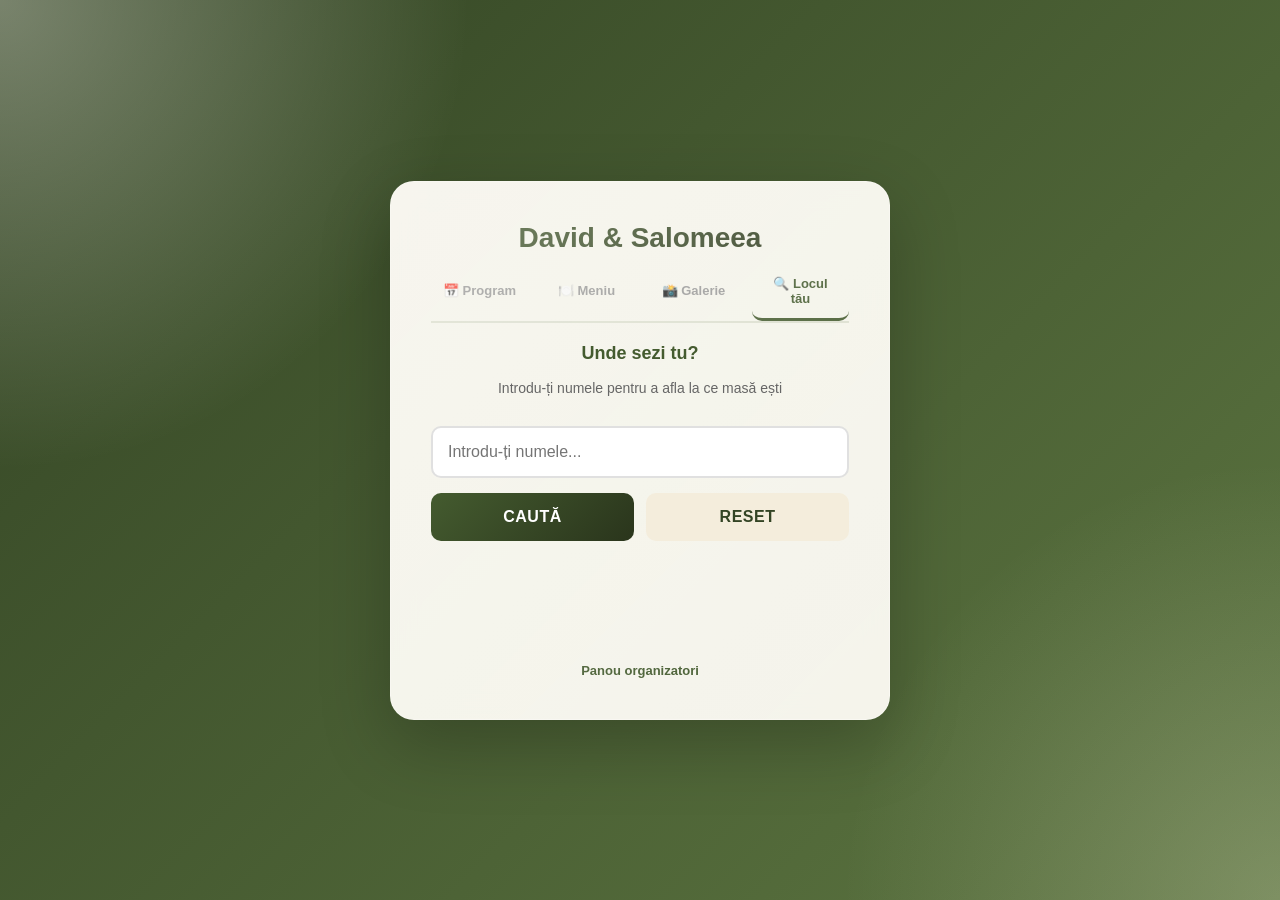
==== index.html @ e940cf48 "first commit" ====
<!DOCTYPE html>
<html lang="ro">
<head>
    <meta charset="UTF-8">
    <meta name="viewport" content="width=device-width, initial-scale=1.0">
    <title>Găsește-ți masa - Nunta</title>
    <link rel="stylesheet" href="style.css">
</head>
<body>
    <div class="container">
        <h1>David & Salomeea</h1>
        
        <div class="main-tabs">
            <div class="main-tabs__header">
                <button type="button" class="main-tab-button" data-tab="program">
                    <span>📅 Program</span>
                </button>
                <button type="button" class="main-tab-button" data-tab="menu">
                    <span>🍽️ Meniu</span>
                </button>
                <button type="button" class="main-tab-button" data-tab="gallery">
                    <span>📸 Galerie</span>
                </button>
                <button type="button" class="main-tab-button is-active" data-tab="search">
                    <span>🔍 Locul tău</span>
                </button>
            </div>

            <div class="main-tabs__content">
                <!-- Tab: Program -->
                <div class="main-tab-pane" data-tab="program">
                    <h2>📅 Programul Serii</h2>
                    <div id="programContent"></div>
                </div>

                <!-- Tab: Meniu -->
                <div class="main-tab-pane" data-tab="menu">
                    <h2>🍽️ Meniul Nuntii</h2>
                    <div id="menuContent"></div>
                </div>

                <!-- Tab: Gallery -->
                <div class="main-tab-pane" data-tab="gallery">
                    <h2>📸 Album foto partajat</h2>
                    
                    <!-- Google Photos Section -->
                    <div class="google-photos-section">
                        <h3 class="google-photos-section__title">📤 Deschide albumul</h3>
                        <p class="google-photos-section__text">Albumul este pe Google Photos. Din site îl poți deschide rapid, fără embed sau backend.</p>
                        
                        <div class="google-photos-buttons">
                            <a 
                                href="https://photos.app.goo.gl/R1BEM7ZYHjm3jUN48" 
                                target="_blank" 
                                rel="noopener noreferrer"
                                class="google-photos-link-btn"
                            >
                                🔗 Deschide Albumul
                            </a>
                        </div>
                        
                        <p class="google-photos-section__hint">
                            Google Photos nu permite embed fiabil în toate browserele, așa că deschiderea directă e varianta stabilă.
                        </p>
                    </div>

                    <!-- Filters (optional) -->
                    <div class="gallery-categories" style="display: none;">
                        <button type="button" class="gallery-cat-button is-active" data-category="all">
                            Toate (0)
                        </button>
                        <button type="button" class="gallery-cat-button" data-category="pregătiri">
                            Pregătiri (0)
                        </button>
                        <button type="button" class="gallery-cat-button" data-category="ceremonie">
                            Ceremonie (0)
                        </button>
                        <button type="button" class="gallery-cat-button" data-category="petrecere">
                            Petrecere (0)
                        </button>
                        <button type="button" class="gallery-cat-button" data-category="detalii">
                            Detalii (0)
                        </button>
                    </div>

                    <!-- Gallery Grid (optional) -->
                    <div class="gallery-grid" id="galleryGrid" style="display: none;"></div>
                </div>

                <!-- Tab: Search -->
                <div class="main-tab-pane is-active" data-tab="search">
                    <h2>Unde sezi tu?</h2>
                    <p class="subtitle">Introdu-ți numele pentru a afla la ce masă ești</p>

                    <div class="search-box">
                        <input 
                            type="text" 
                            id="nameInput" 
                            placeholder="Introdu-ți numele..."
                            autocomplete="off"
                        >
                        <div class="search-actions">
                            <button type="button" id="searchButton">Caută</button>
                            <button type="button" id="resetButton" class="secondary">Reset</button>
                        </div>
                        <div class="suggestions" id="suggestions" aria-live="polite"></div>
                    </div>

                    <div class="result" id="result"></div>
                </div>
            </div>
        </div>

        <div class="page-link-row">
            <a class="page-link" href="organizers.html">Panou organizatori</a>
        </div>
    </div>

    <!-- Lightbox Modal -->
    <div class="lightbox" id="lightbox">
        <div class="lightbox__overlay" id="lightboxOverlay"></div>
        <div class="lightbox__content">
            <button type="button" class="lightbox__close" id="lightboxClose">✕</button>
            <button type="button" class="lightbox__nav lightbox__nav--prev" id="lightboxPrev">❮</button>
            <img class="lightbox__image" id="lightboxImage" src="" alt="Imagine galerie">
            <button type="button" class="lightbox__nav lightbox__nav--next" id="lightboxNext">❯</button>
            <div class="lightbox__caption" id="lightboxCaption"></div>
        </div>
    </div>

    <script src="data.js"></script>
    <script src="script.js"></script>
</body>
</html>
---- style.css ----
* {
    margin: 0;
    padding: 0;
    box-sizing: border-box;
}

:root {
    --olive-900: #2a351c;
    --olive-800: #334424;
    --olive-700: #445b2f;
    --olive-600: #5d7641;
    --olive-500: #789659;
    --olive-200: #dde6cd;
    --olive-100: #eef3e4;
    --cream-50: #fffdf7;
    --cream-100: #fbf6ea;
    --cream-200: #f4eddc;
}

body {
    font-family: 'Segoe UI', Tahoma, Geneva, Verdana, sans-serif;
    background:
        radial-gradient(circle at top left, rgba(255, 253, 247, 0.34), transparent 30%),
        radial-gradient(circle at bottom right, rgba(244, 237, 220, 0.22), transparent 28%),
        linear-gradient(135deg, var(--olive-800) 0%, var(--olive-600) 100%);
    min-height: 100vh;
    display: flex;
    align-items: center;
    justify-content: center;
    padding: 20px;
}

.container {
    position: relative;
    overflow: hidden;
    background: rgba(255, 253, 247, 0.94);
    backdrop-filter: blur(12px);
    border: 1px solid rgba(255, 255, 255, 0.35);
    border-radius: 24px;
    padding: 40px;
    box-shadow: 0 24px 70px rgba(0, 0, 0, 0.24);
    max-width: 500px;
    width: 100%;
    text-align: center;
}

.container::before {
    content: '';
    position: absolute;
    inset: 0;
    background: linear-gradient(135deg, rgba(255,253,247,0.28), rgba(255,253,247,0));
    pointer-events: none;
}

h1 {
    color: #333;
    margin-bottom: 10px;
    font-size: 28px;
    background: linear-gradient(135deg, var(--olive-700) 0%, var(--olive-900) 100%);
    -webkit-background-clip: text;
    -webkit-text-fill-color: transparent;
    background-clip: text;
}

.subtitle {
    color: #666;
    margin-bottom: 30px;
    font-size: 14px;
}

.page-link-row {
    margin-top: 18px;
}

.page-link {
    display: inline-block;
    color: var(--olive-700);
    text-decoration: none;
    font-size: 13px;
    font-weight: 600;
}

.page-link:hover {
    text-decoration: underline;
}

.main-tabs {
    margin-bottom: 30px;
}

.main-tabs__header {
    display: flex;
    gap: 10px;
    margin-bottom: 20px;
    border-bottom: 2px solid rgba(74, 93, 45, 0.14);
}

.main-tab-button {
    flex: 1;
    padding: 12px 10px;
    border: none;
    background: transparent;
    color: #999;
    font-size: 13px;
    font-weight: 600;
    cursor: pointer;
    border-bottom: 3px solid transparent;
    text-transform: none;
    letter-spacing: 0;
    transition: all 0.25s ease;
    box-shadow: none;
}

.main-tab-button span {
    display: block;
}

.main-tab-button:hover {
    color: var(--olive-700);
    transform: none;
}

.main-tab-button.is-active {
    color: var(--olive-700);
    border-bottom-color: var(--olive-700);
}

.main-tabs__content {
    min-height: 200px;
}

.main-tab-pane {
    display: none;
    animation: resultReveal 0.4s ease-out forwards;
}

.main-tab-pane.is-active {
    display: block;
}

.main-tab-pane h2 {
    color: var(--olive-700);
    margin-bottom: 16px;
    font-size: 18px;
}

.search-box {
    display: flex;
    flex-direction: column;
    gap: 15px;
    margin-bottom: 30px;
}

.suggestions {
    display: none;
    gap: 10px;
    margin-top: -2px;
}

.suggestions.show {
    display: grid;
}

.suggestions__empty {
    padding: 12px 14px;
    border-radius: 12px;
    background: var(--cream-100);
    color: #666;
    font-size: 13px;
    text-align: left;
}

.suggestion-chip {
    width: 100%;
    display: flex;
    align-items: center;
    justify-content: flex-start;
    gap: 16px;
    padding: 12px 14px;
    border: 1px solid rgba(74, 93, 45, 0.20);
    border-radius: 14px;
    background: linear-gradient(180deg, var(--cream-50) 0%, var(--cream-100) 100%);
    color: #222;
    text-transform: none;
    letter-spacing: 0;
    box-shadow: 0 8px 18px rgba(47, 58, 29, 0.07);
}

.suggestion-chip:hover {
    transform: translateY(-1px);
    box-shadow: 0 12px 22px rgba(47, 58, 29, 0.18);
}

.suggestion-chip__name {
    font-size: 14px;
    font-weight: 700;
}

.search-actions {
    display: flex;
    gap: 12px;
    flex-wrap: wrap;
}

.search-actions button {
    flex: 1 1 180px;
}

.secondary {
    background: var(--cream-200);
    color: var(--olive-800);
    box-shadow: none;
}

.secondary:hover {
    box-shadow: 0 10px 25px rgba(59, 74, 36, 0.20);
}

input {
    padding: 15px;
    border: 2px solid #e0e0e0;
    border-radius: 10px;
    font-size: 16px;
    transition: all 0.3s ease;
    font-family: 'Segoe UI', Tahoma, Geneva, Verdana, sans-serif;
}

input:focus {
    outline: none;
    border-color: var(--olive-600);
    box-shadow: 0 0 0 3px rgba(94, 117, 57, 0.16);
}

button {
    padding: 15px 30px;
    background: linear-gradient(135deg, var(--olive-700) 0%, var(--olive-900) 100%);
    color: white;
    border: none;
    border-radius: 10px;
    font-size: 16px;
    font-weight: 600;
    cursor: pointer;
    transition: all 0.3s ease;
    text-transform: uppercase;
    letter-spacing: 0.5px;
}

button:hover {
    transform: translateY(-2px);
    box-shadow: 0 10px 25px rgba(47, 58, 29, 0.45);
}

button:active {
    transform: translateY(0);
}

.result {
    margin-top: 25px;
    min-height: 60px;
    display: flex;
    align-items: center;
    justify-content: center;
    border-radius: 10px;
    font-size: 18px;
    font-weight: 600;
    opacity: 0;
    transform: scale(0.95);
    transition: all 0.3s ease;
}

.result.show {
    opacity: 1;
    transform: scale(1);
    animation: resultReveal 420ms cubic-bezier(0.2, 0.8, 0.2, 1);
}

.result.success {
    background: linear-gradient(180deg, var(--cream-50) 0%, var(--cream-100) 55%, var(--olive-100) 100%);
    color: #365021;
    border: 1px solid rgba(74, 93, 45, 0.20);
    box-shadow: 0 18px 40px rgba(47, 58, 29, 0.16);
}

.result.error {
    background-color: #ffebee;
    color: #c62828;
    border-left: 5px solid #f44336;
}

.guest-card {
    position: relative;
    overflow: hidden;
    width: 100%;
    padding: 26px 18px 22px;
    line-height: 1.5;
    text-align: center;
}

.guest-card__ornament {
    position: absolute;
    top: 18px;
    width: 54px;
    height: 54px;
    border-radius: 18px;
    background: linear-gradient(135deg, rgba(94, 117, 57, 0.20), rgba(111, 138, 66, 0.08));
    border: 1px solid rgba(74, 93, 45, 0.16);
    transform: rotate(45deg);
    opacity: 0.85;
}

.guest-card__ornament--left {
    left: -10px;
}

.guest-card__ornament--right {
    right: -10px;
}

.guest-card__shine {
    position: absolute;
    inset: -40% auto auto -20%;
    width: 180px;
    height: 180px;
    border-radius: 50%;
    background: radial-gradient(circle, rgba(111, 138, 66, 0.22) 0%, rgba(111, 138, 66, 0) 70%);
    pointer-events: none;
}

.guest-card__eyebrow {
    position: relative;
    font-size: 13px;
    color: var(--olive-600);
    font-weight: 700;
    margin-bottom: 12px;
    letter-spacing: 0.02em;
    text-transform: uppercase;
}

.guest-card__name {
    position: relative;
    font-size: 20px;
    font-weight: 700;
    color: #222;
    margin-bottom: 10px;
}

.guest-card__text,
.guest-card__hint,
.guest-card__label {
    position: relative;
    font-size: 13px;
    color: #666;
}

.guest-card__label {
    margin-top: 12px;
    text-transform: uppercase;
    letter-spacing: 0.08em;
}

.guest-card__table-wrap {
    position: relative;
    margin: 12px auto 14px;
    padding: 14px 16px 16px;
    border-radius: 20px;
    background: rgba(255, 251, 242, 0.9);
    border: 1px solid rgba(74, 93, 45, 0.18);
    box-shadow: 0 12px 24px rgba(47, 58, 29, 0.12);
    max-width: 220px;
}

.guest-card__table-label {
    font-size: 12px;
    color: var(--olive-600);
    font-weight: 700;
    text-transform: uppercase;
    letter-spacing: 0.08em;
    margin-bottom: 6px;
}

.guest-card__table {
    margin: 0;
    font-size: 40px;
    font-weight: 800;
    color: var(--olive-900);
    line-height: 1;
}

.guest-card__hint {
    position: relative;
    font-style: italic;
}

.guest-features-tabs {
    margin-top: 16px;
}

.tabs-header {
    display: flex;
    gap: 8px;
    margin-bottom: 12px;
    border-bottom: 2px solid rgba(74, 93, 45, 0.14);
}

.tab-button {
    flex: 1;
    padding: 10px 8px;
    border: none;
    background: transparent;
    color: #666;
    font-size: 13px;
    font-weight: 600;
    cursor: pointer;
    border-bottom: 3px solid transparent;
    text-transform: none;
    letter-spacing: 0;
    transition: all 0.25s ease;
    box-shadow: none;
}

.tab-button span {
    display: block;
}

.tab-button:hover {
    color: var(--olive-700);
    transform: none;
}

.tab-button.is-active {
    color: var(--olive-700);
    border-bottom-color: var(--olive-700);
}

.tabs-content {
    min-height: 80px;
}

.tab-pane {
    display: none;
}

.tab-pane.is-active {
    display: block;
    animation: tabSlideIn 200ms ease;
}

@keyframes tabSlideIn {
    from {
        opacity: 0;
        transform: translateY(4px);
    }
    to {
        opacity: 1;
        transform: translateY(0);
    }
}

.guest-feature {
    position: relative;
    margin-top: 0;
    padding: 12px;
    border-radius: 14px;
    background: rgba(255, 252, 245, 0.82);
    border: 1px solid rgba(74, 93, 45, 0.14);
    text-align: left;
}

.guest-feature__title {
    margin: 0 0 8px;
    font-size: 13px;
    text-transform: uppercase;
    letter-spacing: 0.08em;
    color: var(--olive-700);
}

.companions {
    display: flex;
    flex-wrap: wrap;
    gap: 8px;
}

.companions--empty {
    color: #6d6d6d;
    font-size: 13px;
}

.companion-pill {
    display: inline-flex;
    align-items: center;
    padding: 6px 10px;
    border-radius: 999px;
    background: linear-gradient(135deg, var(--olive-100) 0%, #e6edd6 100%);
    border: 1px solid rgba(74, 93, 45, 0.2);
    color: var(--olive-900);
    font-size: 13px;
    font-weight: 600;
}

.menu-list {
    display: flex;
    flex-direction: column;
    gap: 12px;
}

.menu-item {
    display: flex;
    gap: 12px;
    padding: 12px;
    border-radius: 12px;
    border: 1px solid rgba(74, 93, 45, 0.16);
    background: #f8f4e9;
    transition: all 0.3s ease;
}

.menu-item:hover {
    background: linear-gradient(135deg, #edf4db 0%, #dfeac8 100%);
    box-shadow: 0 6px 14px rgba(47, 58, 29, 0.10);
}

.menu-item__number {
    display: flex;
    align-items: center;
    justify-content: center;
    min-width: 32px;
    height: 32px;
    border-radius: 50%;
    background: linear-gradient(135deg, var(--olive-700) 0%, var(--olive-600) 100%);
    color: var(--cream-100);
    font-weight: 700;
    font-size: 14px;
    flex-shrink: 0;
}

.menu-item__content {
    display: flex;
    flex-direction: column;
    gap: 4px;
    flex: 1;
}

.menu-item__course {
    font-weight: 600;
    color: var(--olive-900);
    font-size: 14px;
}

.menu-item__description {
    color: #6d6d6d;
    font-size: 13px;
    line-height: 1.4;
}

.program-list {
    display: flex;
    flex-direction: column;
    gap: 12px;
}

.program-item {
    display: flex;
    gap: 12px;
    padding: 12px;
    border-radius: 12px;
    border: 1px solid rgba(74, 93, 45, 0.16);
    background: #f8f4e9;
    transition: all 0.3s ease;
}

.program-item:hover {
    background: linear-gradient(135deg, #edf4db 0%, #dfeac8 100%);
    box-shadow: 0 6px 14px rgba(47, 58, 29, 0.10);
}

.program-item__time {
    display: flex;
    align-items: center;
    justify-content: center;
    min-width: 60px;
    font-weight: 700;
    color: var(--olive-700);
    font-size: 14px;
}

.program-item__content {
    display: flex;
    flex-direction: column;
    gap: 4px;
    flex: 1;
}

.program-item__title {
    font-weight: 600;
    color: var(--olive-900);
    font-size: 14px;
}

.program-item__description {
    color: #6d6d6d;
    font-size: 13px;
    line-height: 1.4;
}

.menu-list-main {
    display: flex;
    flex-direction: column;
    gap: 12px;
}

.menu-item-main {
    display: flex;
    gap: 12px;
    padding: 12px;
    border-radius: 12px;
    border: 1px solid rgba(74, 93, 45, 0.16);
    background: #f8f4e9;
    transition: all 0.3s ease;
}

.menu-item-main:hover {
    background: linear-gradient(135deg, #edf4db 0%, #dfeac8 100%);
    box-shadow: 0 6px 14px rgba(47, 58, 29, 0.10);
}

.menu-item-main__number {
    display: flex;
    align-items: center;
    justify-content: center;
    min-width: 32px;
    height: 32px;
    border-radius: 50%;
    background: linear-gradient(135deg, var(--olive-700) 0%, var(--olive-600) 100%);
    color: var(--cream-100);
    font-weight: 700;
    font-size: 14px;
    flex-shrink: 0;
}

.menu-item-main__content {
    display: flex;
    flex-direction: column;
    gap: 4px;
    flex: 1;
}

.menu-item-main__course {
    font-weight: 600;
    color: var(--olive-900);
    font-size: 14px;
}

.menu-item-main__description {
    color: #6d6d6d;
    font-size: 13px;
    line-height: 1.4;
}

.mini-map {
    display: grid;
    grid-template-columns: 1fr 1fr;
    gap: 8px;
}

.mini-map__zone {
    border-radius: 12px;
    padding: 10px;
    border: 1px solid rgba(74, 93, 45, 0.16);
    background: #f8f4e9;
}

.mini-map__zone.is-active {
    border-color: var(--olive-700);
    background: linear-gradient(135deg, #edf4db 0%, #dfeac8 100%);
    box-shadow: 0 8px 16px rgba(47, 58, 29, 0.14);
}

.mini-map__zone-title {
    font-size: 12px;
    font-weight: 700;
    color: #2f3a1d;
}

.mini-map__zone-tables {
    margin-top: 3px;
    font-size: 12px;
    color: #607349;
}

.mini-map__hint {
    margin-top: 8px;
    font-size: 13px;
    color: #5d6d49;
}

.timeline-steps {
    display: grid;
    gap: 8px;
}

.timeline-step {
    width: 100%;
    text-align: left;
    border: 1px solid rgba(74, 93, 45, 0.16);
    border-radius: 12px;
    background: #f8f4e9;
    padding: 10px;
    color: #2f3a1d;
    text-transform: none;
    letter-spacing: 0;
    box-shadow: none;
}

.timeline-step:hover {
    transform: none;
    box-shadow: 0 6px 14px rgba(47, 58, 29, 0.10);
}

.timeline-step.is-active {
    border-color: var(--olive-700);
    background: linear-gradient(135deg, #edf4db 0%, #dfeac8 100%);
}

.timeline-step__time {
    display: block;
    font-size: 12px;
    color: var(--olive-600);
    font-weight: 700;
}

.timeline-step__title {
    display: block;
    margin-top: 2px;
    font-size: 13px;
    font-weight: 700;
}

.timeline-detail {
    margin-top: 10px;
    padding: 10px;
    border-radius: 12px;
    background: rgba(255, 255, 255, 0.6);
    border: 1px solid rgba(74, 93, 45, 0.14);
}

.timeline-detail__time {
    font-size: 12px;
    color: var(--olive-600);
    font-weight: 700;
}

.timeline-detail__title {
    font-size: 13px;
    font-weight: 700;
    color: #2f3a1d;
    margin-top: 2px;
}

.timeline-detail__text {
    margin-top: 4px;
    font-size: 13px;
    color: #5f6f49;
}

.guest-card--ambiguous {
    text-align: left;
}

.guest-card--ambiguous .guest-card__name {
    font-size: 18px;
    margin-bottom: 8px;
}

.guest-card--ambiguous .guest-card__text {
    margin-bottom: 8px;
}

.guest-card__list {
    margin: 12px 0 0;
    padding-left: 18px;
    color: #444;
    font-size: 14px;
}

@keyframes resultReveal {
    from {
        opacity: 0;
        transform: translateY(12px) scale(0.98);
        filter: blur(2px);
    }
    to {
        opacity: 1;
        transform: translateY(0) scale(1);
        filter: blur(0);
    }
}

@keyframes floatGlow {
    0%, 100% {
        transform: translateY(0) scale(1);
    }
    50% {
        transform: translateY(-4px) scale(1.03);
    }
}

.guest-card__shine {
    animation: floatGlow 5s ease-in-out infinite;
}

.guest-card__table-wrap {
    animation: floatGlow 6s ease-in-out infinite;
}

.guest-card__table,
.guest-card__name {
    text-shadow: 0 2px 10px rgba(47, 58, 29, 0.10);
}

.result-message {
    padding: 10px;
    text-align: center;
}

/* Gallery Styles */
.gallery-categories {
    display: flex;
    gap: 8px;
    flex-wrap: wrap;
    margin-bottom: 16px;
}

.gallery-cat-button {
    padding: 8px 12px;
    border: 1px solid rgba(74, 93, 45, 0.2);
    border-radius: 20px;
    background: var(--cream-100);
    color: #666;
    font-size: 12px;
    font-weight: 600;
    cursor: pointer;
    transition: all 0.25s ease;
    text-transform: none;
    letter-spacing: 0;
}

.gallery-cat-button:hover {
    background: linear-gradient(135deg, #edf4db 0%, #dfeac8 100%);
    border-color: var(--olive-700);
}

.gallery-cat-button.is-active {
    background: linear-gradient(135deg, var(--olive-700) 0%, var(--olive-600) 100%);
    color: var(--cream-100);
    border-color: var(--olive-700);
}

.gallery-grid {
    display: grid;
    grid-template-columns: repeat(auto-fill, minmax(140px, 1fr));
    gap: 12px;
    margin-bottom: 16px;
}

.gallery-item {
    position: relative;
    border-radius: 12px;
    overflow: hidden;
    border: 1px solid rgba(74, 93, 45, 0.16);
    cursor: pointer;
    transition: all 0.3s ease;
    aspect-ratio: 1 / 1;
}

.gallery-item:hover {
    transform: translateY(-4px);
    box-shadow: 0 12px 24px rgba(47, 58, 29, 0.18);
    border-color: var(--olive-700);
}

.gallery-item__image {
    width: 100%;
    height: 100%;
    object-fit: cover;
    display: block;
}

.gallery-item__caption {
    position: absolute;
    bottom: 0;
    left: 0;
    right: 0;
    background: linear-gradient(180deg, transparent 0%, rgba(0,0,0,0.6) 100%);
    color: white;
    padding: 8px;
    font-size: 12px;
    font-weight: 600;
    line-height: 1.3;
}

.gallery-notice {
    text-align: center;
    color: #999;
    font-size: 12px;
    margin-top: 16px;
    padding: 16px;
    background: var(--cream-100);
    border-radius: 12px;
    border: 1px dashed rgba(74, 93, 45, 0.16);
}

.gallery-notice code {
    background: rgba(74, 93, 45, 0.08);
    padding: 2px 6px;
    border-radius: 4px;
    font-family: 'Courier New', monospace;
    color: var(--olive-700);
}

.google-photos-section {
    background: linear-gradient(135deg, #edf4db 0%, #dfeac8 100%);
    border: 2px solid var(--olive-700);
    border-radius: 16px;
    padding: 24px;
    margin-bottom: 24px;
    text-align: center;
}

.google-photos-section__title {
    color: var(--olive-900);
    font-size: 16px;
    font-weight: 700;
    margin-bottom: 8px;
}

.google-photos-section__text {
    color: #6d6d6d;
    font-size: 13px;
    margin-bottom: 16px;
}

.google-photos-buttons {
    display: flex;
    gap: 12px;
    justify-content: center;
    flex-wrap: wrap;
    margin-bottom: 16px;
}

.google-photos-link-btn,
.google-photos-embed-btn {
    display: inline-block;
    padding: 12px 24px;
    background: linear-gradient(135deg, var(--olive-700) 0%, var(--olive-600) 100%);
    color: var(--cream-100);
    border: none;
    border-radius: 12px;
    font-weight: 600;
    font-size: 14px;
    cursor: pointer;
    transition: all 0.3s ease;
    box-shadow: 0 8px 16px rgba(47, 58, 29, 0.18);
    text-decoration: none;
}

.google-photos-link-btn:hover,
.google-photos-embed-btn:hover {
    transform: translateY(-2px);
    box-shadow: 0 12px 24px rgba(47, 58, 29, 0.25);
}

.google-photos-link-btn:active,
.google-photos-embed-btn:active {
    transform: translateY(0);
}

.google-photos-section__hint {
    color: #999;
    font-size: 12px;
    margin-top: 12px;
}

/* Lightbox Styles */
.lightbox {
    display: none;
    position: fixed;
    inset: 0;
    z-index: 9999;
    animation: fadeIn 0.2s ease-out;
}

.lightbox.is-open {
    display: flex;
    align-items: center;
    justify-content: center;
}

.lightbox__overlay {
    position: absolute;
    inset: 0;
    background: rgba(0, 0, 0, 0.85);
    cursor: pointer;
}

.lightbox__content {
    position: relative;
    z-index: 10000;
    display: flex;
    flex-direction: column;
    align-items: center;
    gap: 12px;
    max-width: 90vw;
    max-height: 90vh;
    animation: zoomIn 0.3s ease-out;
}

.lightbox__image {
    max-width: 100%;
    max-height: 70vh;
    object-fit: contain;
    border-radius: 12px;
    box-shadow: 0 20px 60px rgba(0, 0, 0, 0.3);
}

.lightbox__caption {
    color: #fff;
    font-size: 14px;
    text-align: center;
    padding: 0 20px;
    max-width: 600px;
}

.lightbox__close {
    position: absolute;
    top: 20px;
    right: 20px;
    width: 40px;
    height: 40px;
    border: none;
    background: rgba(255, 255, 255, 0.2);
    color: white;
    font-size: 24px;
    cursor: pointer;
    border-radius: 50%;
    display: flex;
    align-items: center;
    justify-content: center;
    transition: all 0.2s ease;
    z-index: 10001;
}

.lightbox__close:hover {
    background: rgba(255, 255, 255, 0.3);
    transform: rotate(90deg);
}

.lightbox__nav {
    position: absolute;
    top: 50%;
    transform: translateY(-50%);
    width: 50px;
    height: 50px;
    border: none;
    background: rgba(255, 255, 255, 0.2);
    color: white;
    font-size: 24px;
    cursor: pointer;
    border-radius: 50%;
    display: flex;
    align-items: center;
    justify-content: center;
    transition: all 0.2s ease;
    z-index: 10001;
}

.lightbox__nav:hover {
    background: rgba(255, 255, 255, 0.3);
}

.lightbox__nav--prev {
    left: 20px;
}

.lightbox__nav--next {
    right: 20px;
}

@keyframes fadeIn {
    from {
        opacity: 0;
    }
    to {
        opacity: 1;
    }
}

@keyframes zoomIn {
    from {
        transform: scale(0.8);
        opacity: 0;
    }
    to {
        transform: scale(1);
        opacity: 1;
    }
}

@media (max-width: 480px) {
    .container {
        padding: 25px;
    }

    h1 {
        font-size: 24px;
    }

    input, button {
        font-size: 14px;
        padding: 12px;
    }

    .guest-card__table {
        font-size: 36px;
    }

    .guest-card__table-wrap {
        max-width: 100%;
    }

    .mini-map {
        grid-template-columns: 1fr;
    }

    .gallery-grid {
        grid-template-columns: repeat(auto-fill, minmax(100px, 1fr));
        gap: 8px;
    }

    .gallery-categories {
        gap: 6px;
    }

    .gallery-cat-button {
        padding: 6px 10px;
        font-size: 11px;
    }

    .lightbox__nav {
        width: 40px;
        height: 40px;
        font-size: 20px;
    }

    .lightbox__nav--prev {
        left: 10px;
    }

    .lightbox__nav--next {
        right: 10px;
    }

    .lightbox__close {
        width: 36px;
        height: 36px;
        font-size: 20px;
        top: 10px;
        right: 10px;
    }
}

.organizer-grid {
    display: grid;
    grid-template-columns: repeat(auto-fit, minmax(160px, 1fr));
    gap: 14px;
    margin: 24px 0 18px;
}

.stat-card {
    background: var(--cream-100);
    border: 1px solid rgba(74, 93, 45, 0.16);
    border-radius: 16px;
    padding: 18px;
    text-align: left;
}

.stat-label {
    font-size: 12px;
    color: #666;
    margin-bottom: 6px;
    text-transform: uppercase;
    letter-spacing: 0.06em;
}

.stat-value {
    font-size: 28px;
    font-weight: 800;
    color: #333;
}

.section-block {
    margin-top: 22px;
    text-align: left;
}

.section-title {
    font-size: 18px;
    color: #333;
    margin-bottom: 10px;
}

.section-text {
    font-size: 14px;
    color: #666;
    line-height: 1.6;
}

.table-list {
    margin-top: 12px;
    display: grid;
    gap: 10px;
}

.table-item {
    padding: 14px 16px;
    border-radius: 12px;
    background: var(--cream-100);
    border: 1px solid rgba(74, 93, 45, 0.12);
    display: flex;
    justify-content: space-between;
    gap: 16px;
}

.table-name {
    font-weight: 700;
    color: #333;
}

.table-count {
    color: var(--olive-700);
    font-weight: 700;
}
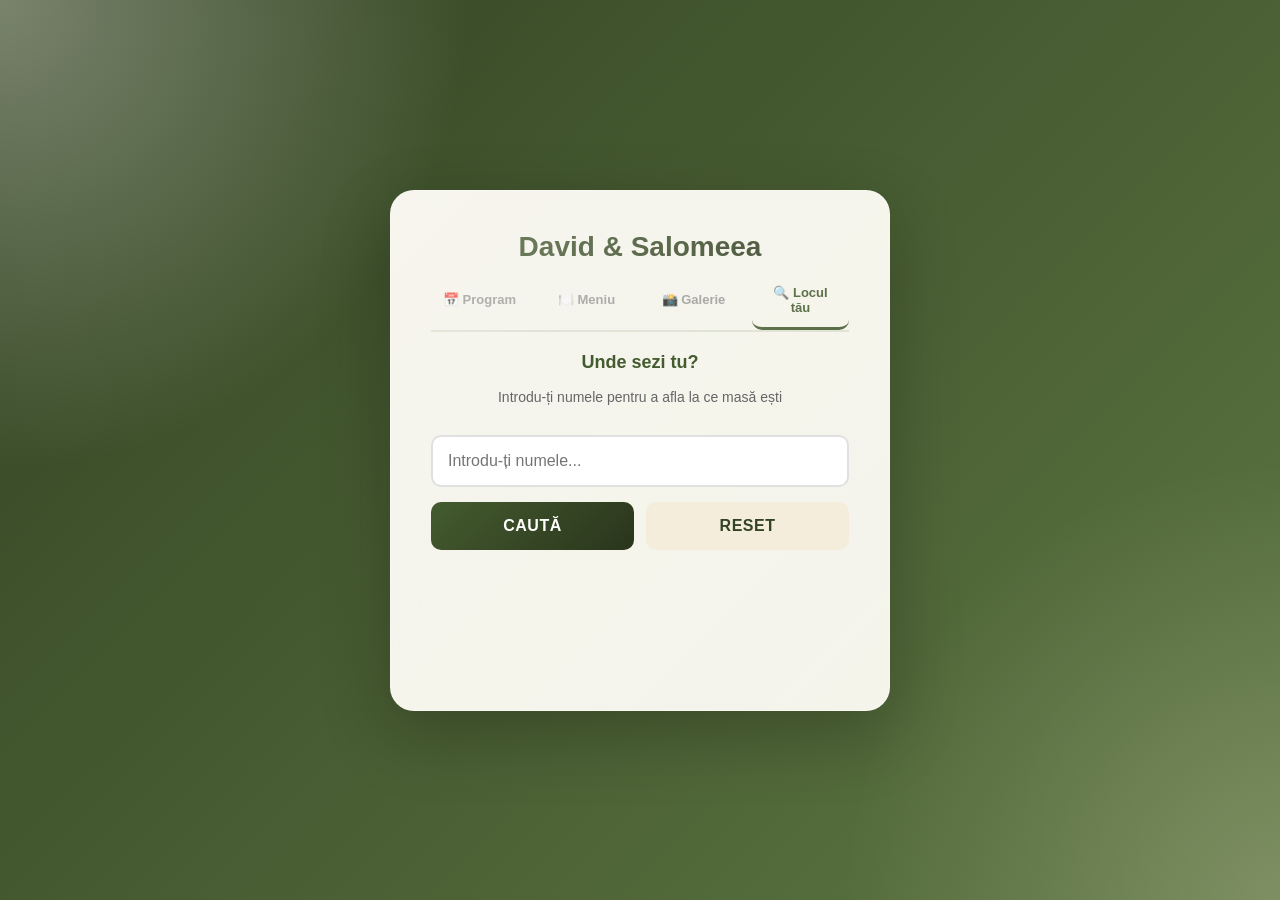
==== commit a8906235: "added upload images using cloudinary, and edited  list of guests + added organizers part, but not us" ====
--- a/index.html
+++ b/index.html
@@ -64,27 +64,17 @@
                         </p>
                     </div>
 
-                    <!-- Filters (optional) -->
-                    <div class="gallery-categories" style="display: none;">
-                        <button type="button" class="gallery-cat-button is-active" data-category="all">
-                            Toate (0)
-                        </button>
-                        <button type="button" class="gallery-cat-button" data-category="pregătiri">
-                            Pregătiri (0)
-                        </button>
-                        <button type="button" class="gallery-cat-button" data-category="ceremonie">
-                            Ceremonie (0)
-                        </button>
-                        <button type="button" class="gallery-cat-button" data-category="petrecere">
-                            Petrecere (0)
-                        </button>
-                        <button type="button" class="gallery-cat-button" data-category="detalii">
-                            Detalii (0)
-                        </button>
+                    <!-- Upload UI (Cloudinary) -->
+                    <div class="upload-section">
+                        <h3>Încarcă poză din telefon / cameră</h3>
+                        <p class="upload-hint">Poți folosi camera mobilă sau alege o poză din galerie.</p>
+                        <div class="upload-controls">
+                            <input type="file" id="file" accept="image/*" capture="environment">
+                            <button type="button" id="uploadButton">Încarcă</button>
+                        </div>
+                        <div id="uploadStatus" aria-live="polite"></div>
                     </div>
 
-                    <!-- Gallery Grid (optional) -->
-                    <div class="gallery-grid" id="galleryGrid" style="display: none;"></div>
                 </div>
 
                 <!-- Tab: Search -->
@@ -111,9 +101,6 @@
             </div>
         </div>
 
-        <div class="page-link-row">
-            <a class="page-link" href="organizers.html">Panou organizatori</a>
-        </div>
     </div>
 
     <!-- Lightbox Modal -->
@@ -128,7 +115,66 @@
         </div>
     </div>
 
+    <script src="guests-data.js"></script>
     <script src="data.js"></script>
     <script src="script.js"></script>
+    <script type="module">
+        const cloudName = 'dr8ffdohg';
+        const uploadPreset = 'wedding';
+        const galleryTag = 'wedding-live';
+        const uploadEndpoint = `https://api.cloudinary.com/v1_1/${cloudName}/image/upload`;
+
+        async function uploadToCloudinary(file) {
+            const formData = new FormData();
+            formData.append('file', file);
+            formData.append('upload_preset', uploadPreset);
+            formData.append('tags', galleryTag);
+
+            const response = await fetch(uploadEndpoint, {
+                method: 'POST',
+                body: formData
+            });
+
+            if (!response.ok) {
+                const errorText = await response.text();
+                throw new Error(errorText || 'Upload failed');
+            }
+
+            return response.json();
+        }
+
+        async function doUpload(file) {
+            const uploadStatus = document.getElementById('uploadStatus');
+            const uploadButton = document.getElementById('uploadButton');
+
+            try {
+                uploadButton.disabled = true;
+                uploadStatus.textContent = 'Încarcare...';
+
+                await uploadToCloudinary(file);
+
+                uploadStatus.textContent = 'Încărcare reușită!';
+            } catch (err) {
+                console.error(err);
+                uploadStatus.textContent = 'Eroare la încărcare';
+            } finally {
+                uploadButton.disabled = false;
+            }
+        }
+
+        document.addEventListener('DOMContentLoaded', () => {
+            const uploadButton = document.getElementById('uploadButton');
+            const fileInput = document.getElementById('file');
+
+            uploadButton.addEventListener('click', async () => {
+                const file = fileInput.files[0];
+                if (!file) {
+                    alert('Alege o imagine sau folosește camera.');
+                    return;
+                }
+                await doUpload(file);
+            });
+        });
+    </script>
 </body>
 </html>
--- a/style.css
+++ b/style.css
@@ -84,6 +84,293 @@
     text-decoration: underline;
 }
 
+.admin-gate,
+.admin-panel {
+    text-align: left;
+}
+
+.admin-gate__form {
+    display: grid;
+    gap: 12px;
+    margin-top: 18px;
+}
+
+.admin-gate__input {
+    width: 100%;
+}
+
+.admin-gate__message {
+    min-height: 18px;
+    font-size: 13px;
+    color: #b23b3b;
+}
+
+.organizer-search-box {
+    margin-top: 14px;
+}
+
+.organizer-result {
+    margin-top: 16px;
+}
+
+.admin-tabs {
+    margin-top: 24px;
+}
+
+.admin-tabs__header {
+    display: flex;
+    gap: 10px;
+    margin-bottom: 18px;
+    border-bottom: 2px solid rgba(74, 93, 45, 0.14);
+}
+
+.admin-tab-button {
+    flex: 1;
+    padding: 12px 10px;
+    border: none;
+    background: transparent;
+    color: #999;
+    font-size: 13px;
+    font-weight: 600;
+    cursor: pointer;
+    border-bottom: 3px solid transparent;
+    text-transform: none;
+    letter-spacing: 0;
+    transition: all 0.25s ease;
+    box-shadow: none;
+}
+
+.admin-tab-button:hover {
+    color: var(--olive-700);
+    transform: none;
+}
+
+.admin-tab-button.is-active {
+    color: var(--olive-700);
+    border-bottom-color: var(--olive-700);
+}
+
+.admin-tabs__content {
+    min-height: 260px;
+}
+
+.admin-tab-pane {
+    display: none;
+}
+
+.admin-tab-pane.is-active {
+    display: block;
+}
+
+.admin-form {
+    display: grid;
+    gap: 12px;
+    margin-top: 14px;
+}
+
+.admin-form__message {
+    min-height: 18px;
+    font-size: 13px;
+    color: #5f6f49;
+}
+
+.admin-form__message.is-error {
+    color: #b23b3b;
+}
+
+.guest-card--editor,
+.guest-card--ambiguous {
+    text-align: left;
+}
+
+.guest-card__editor-row {
+    margin-top: 8px;
+}
+
+.guest-card__table-select {
+    width: 100%;
+    padding: 12px 14px;
+    border-radius: 10px;
+    border: 1px solid rgba(74, 93, 45, 0.18);
+    background: #fff;
+    font-size: 14px;
+}
+
+.guest-card__actions {
+    display: flex;
+    gap: 8px;
+    flex-wrap: nowrap;
+    margin-top: 14px;
+    justify-content: center;
+}
+
+.guest-card__actions button {
+    flex: 1;
+    min-width: 0;
+    display: flex;
+    align-items: center;
+    justify-content: center;
+}
+
+.guest-card__choice {
+    padding: 10px 14px;
+    font-size: 13px;
+    text-transform: none;
+    letter-spacing: 0;
+}
+
+.section-block {
+    margin-top: 24px;
+    padding: 18px;
+    border-radius: 18px;
+    background: rgba(255, 252, 245, 0.82);
+    border: 1px solid rgba(74, 93, 45, 0.14);
+    text-align: left;
+}
+
+.section-title {
+    margin-bottom: 8px;
+    font-size: 16px;
+    color: var(--olive-900);
+}
+
+.section-text {
+    color: #6d6d6d;
+    font-size: 13px;
+    line-height: 1.5;
+}
+
+.organizer-toolbar {
+    display: flex;
+    gap: 10px;
+    margin: 14px 0 16px;
+    flex-wrap: wrap;
+}
+
+.organizer-search {
+    flex: 1 1 220px;
+}
+
+.guest-list {
+    display: grid;
+    gap: 10px;
+}
+
+.guest-row {
+    display: grid;
+    grid-template-columns: minmax(0, 1.2fr) minmax(110px, 0.7fr) auto;
+    gap: 10px;
+    align-items: center;
+    padding: 12px;
+    border-radius: 14px;
+    border: 1px solid rgba(74, 93, 45, 0.14);
+    background: #fbf7ee;
+}
+
+.guest-row__name {
+    font-weight: 700;
+    color: #2f3a1d;
+}
+
+.guest-row__meta {
+    font-size: 12px;
+    color: #6d6d6d;
+}
+
+.guest-row__select {
+    width: 100%;
+    padding: 10px 12px;
+    border-radius: 10px;
+    border: 1px solid rgba(74, 93, 45, 0.18);
+    background: #fff;
+    font-size: 13px;
+}
+
+.guest-row__table-label {
+    font-size: 12px;
+    color: var(--olive-700);
+    font-weight: 700;
+}
+
+.table-grid {
+    display: grid;
+    grid-template-columns: repeat(auto-fit, minmax(90px, 1fr));
+    gap: 10px;
+    margin-top: 14px;
+}
+
+.table-card {
+    padding: 14px 12px;
+    border-radius: 16px;
+    border: 1px solid rgba(74, 93, 45, 0.16);
+    background: linear-gradient(135deg, #f8f4e9 0%, #fbfaf4 100%);
+    cursor: pointer;
+    transition: all 0.25s ease;
+    text-align: center;
+}
+
+.table-card:hover {
+    transform: translateY(-2px);
+    box-shadow: 0 10px 20px rgba(47, 58, 29, 0.12);
+}
+
+.table-card.is-active {
+    border-color: var(--olive-700);
+    background: linear-gradient(135deg, #edf4db 0%, #dfeac8 100%);
+}
+
+.table-card__number {
+    font-size: 24px;
+    font-weight: 800;
+    color: var(--olive-900);
+    line-height: 1;
+}
+
+.table-card__count {
+    display: block;
+    margin-top: 6px;
+    font-size: 12px;
+    color: #5f6f49;
+}
+
+.table-detail {
+    margin-top: 14px;
+    padding: 14px;
+    border-radius: 14px;
+    border: 1px solid rgba(74, 93, 45, 0.14);
+    background: rgba(255, 255, 255, 0.72);
+}
+
+.table-detail__title {
+    font-size: 15px;
+    font-weight: 700;
+    color: var(--olive-900);
+    margin-bottom: 8px;
+}
+
+.table-detail__list {
+    display: flex;
+    flex-wrap: wrap;
+    gap: 8px;
+}
+
+.table-detail__empty {
+    color: #777;
+    font-size: 13px;
+}
+
+.table-detail__pill {
+    display: inline-flex;
+    align-items: center;
+    padding: 6px 10px;
+    border-radius: 999px;
+    background: var(--olive-100);
+    border: 1px solid rgba(74, 93, 45, 0.16);
+    color: var(--olive-900);
+    font-size: 13px;
+    font-weight: 600;
+}
+
 .main-tabs {
     margin-bottom: 30px;
 }
@@ -549,6 +836,7 @@
     color: #6d6d6d;
     font-size: 13px;
     line-height: 1.4;
+    white-space: pre-line;
 }
 
 .program-list {
@@ -653,6 +941,7 @@
     color: #6d6d6d;
     font-size: 13px;
     line-height: 1.4;
+    white-space: pre-line;
 }
 
 .mini-map {
@@ -914,6 +1203,74 @@
     border-radius: 4px;
     font-family: 'Courier New', monospace;
     color: var(--olive-700);
+}
+
+.upload-section {
+    background: var(--cream-100);
+    border: 1px solid rgba(74, 93, 45, 0.14);
+    border-radius: 16px;
+    padding: 20px;
+    margin-bottom: 24px;
+}
+
+.upload-section h3 {
+    margin-top: 0;
+    margin-bottom: 8px;
+}
+
+.upload-hint {
+    margin: 0 0 14px;
+    color: #666;
+    font-size: 14px;
+}
+
+.upload-controls {
+    display: flex;
+    gap: 12px;
+    flex-wrap: wrap;
+    align-items: center;
+}
+
+.upload-controls input[type="file"] {
+    flex: 1 1 220px;
+}
+
+.upload-controls button {
+    min-width: 140px;
+}
+
+#uploadStatus {
+    margin-top: 12px;
+    font-size: 14px;
+    color: var(--olive-700);
+}
+
+.cloudinary-gallery {
+    display: grid;
+    grid-template-columns: repeat(auto-fill, minmax(140px, 1fr));
+    gap: 12px;
+    min-height: 220px;
+}
+
+.thumb-wrap {
+    border-radius: 12px;
+    overflow: hidden;
+    border: 1px solid rgba(74, 93, 45, 0.16);
+    background: var(--cream-100);
+    aspect-ratio: 1 / 1;
+}
+
+.thumb-wrap a {
+    display: block;
+    width: 100%;
+    height: 100%;
+}
+
+.thumb-wrap img {
+    width: 100%;
+    height: 100%;
+    object-fit: cover;
+    display: block;
 }
 
 .google-photos-section {
@@ -1163,9 +1520,171 @@
         height: 36px;
         font-size: 20px;
         top: 10px;
+
+            /* Admin Panel Mobile Optimizations */
+            .admin-gate__form {
+                padding: 20px 16px;
+            }
+
+            .admin-gate__input {
+                font-size: 16px;
+                padding: 14px 12px;
+            }
+
+            .admin-gate__button {
+                padding: 14px 16px;
+                font-size: 14px;
+            }
+
+            .admin-tabs__header {
+                gap: 8px;
+            }
+
+            .admin-tab-button {
+                padding: 10px 12px;
+                font-size: 12px;
+                flex: 1;
+            }
+
+            .admin-form {
+                grid-template-columns: 1fr;
+                gap: 12px;
+            }
+
+            .admin-form__input,
+            .admin-form__select {
+                font-size: 16px;
+                padding: 14px 12px;
+                width: 100%;
+            }
+
+            .admin-form__button {
+                padding: 14px 16px;
+                font-size: 14px;
+                width: 100%;
+            }
+
+            .guest-card {
+                padding: 18px 14px 16px;
+            }
+
+            .guest-card__label {
+                font-size: 12px;
+                margin-top: 10px;
+            }
+
+            .guest-card__name-input {
+                font-size: 16px;
+                padding: 12px 10px;
+            }
+
+            .guest-card__table-select {
+                font-size: 14px;
+                padding: 12px 10px;
+            }
+
+            .guest-card__actions {
+                gap: 6px;
+                margin-top: 12px;
+            }
+
+            .guest-card__actions button {
+                font-size: 12px;
+                padding: 12px 8px;
+                min-height: 44px;
+            }
+
+            .table-grid {
+                grid-template-columns: repeat(2, 1fr);
+                gap: 10px;
+            }
+
+            .table-card {
+                padding: 12px 8px;
+                font-size: 12px;
+            }
+
+            .table-card__number {
+                font-size: 24px;
+            }
+
+            .table-detail__title {
+                font-size: 16px;
+            }
+
+            .table-detail__list {
+                flex-wrap: wrap;
+                gap: 6px;
+            }
+
+            .table-detail__pill {
+                font-size: 12px;
+                padding: 6px 10px;
+            }
+
+            .table-detail__actions button {
+                font-size: 12px;
+                padding: 12px 14px;
+                min-height: 44px;
+                width: 100%;
+            }
+
+            .organizer-grid {
+                grid-template-columns: repeat(2, 1fr);
+                gap: 10px;
+                margin: 16px 0 12px;
+            }
+
+            .stat-card {
+                padding: 14px 12px;
+            }
+
+            .stat-label {
+                font-size: 10px;
+            }
+
+            .stat-value {
+                font-size: 24px;
+            }
+
+            .guest-card--ambiguous .guest-card__actions {
+                flex-direction: column;
+                gap: 8px;
+            }
+
+            .guest-card--ambiguous .guest-card__choice {
+                width: 100%;
+                font-size: 13px;
+                padding: 12px 10px;
+                min-height: 44px;
+            }
+
+            .search-actions {
+                flex-direction: column;
+                gap: 10px;
+            }
+
+            .search-actions button {
+                flex: 1;
+                min-height: 44px;
+                font-size: 14px;
+                padding: 12px 16px;
+            }
+
+            .suggestions__empty {
+                padding: 14px 12px;
+                font-size: 13px;
+            }
+
+            .suggestion-chip {
+                padding: 10px 12px;
+                font-size: 12px;
+                min-height: 44px;
+            }
+        
         right: 10px;
-    }
-}
+        }   
+    }
 
 .organizer-grid {
     display: grid;
@@ -1238,3 +1757,46 @@
     color: var(--olive-700);
     font-weight: 700;
 }
+
+.guest-card__name-input {
+    width: 100%;
+    padding: 12px;
+    border: 2px solid rgba(74, 93, 45, 0.2);
+    border-radius: 8px;
+    font-size: 16px;
+    font-weight: 600;
+    color: #2f3a1d;
+    background: #fff;
+    transition: all 0.3s ease;
+    margin-bottom: 8px;
+}
+
+.guest-card__name-input:focus {
+    outline: none;
+    border-color: var(--olive-600);
+    box-shadow: 0 0 0 3px rgba(94, 117, 57, 0.16);
+}
+
+.danger {
+    background: #ffebee;
+    color: #c62828;
+    border: 1px solid #ffcdd2;
+}
+
+.danger:hover {
+    background: #ff5252;
+    color: white;
+    box-shadow: 0 10px 25px rgba(198, 40, 40, 0.25);
+}
+
+.table-detail__actions {
+    display: flex;
+    gap: 12px;
+    margin-top: 16px;
+    justify-content: center;
+}
+
+.table-detail__actions button {
+    padding: 10px 14px;
+    font-size: 13px;
+}
